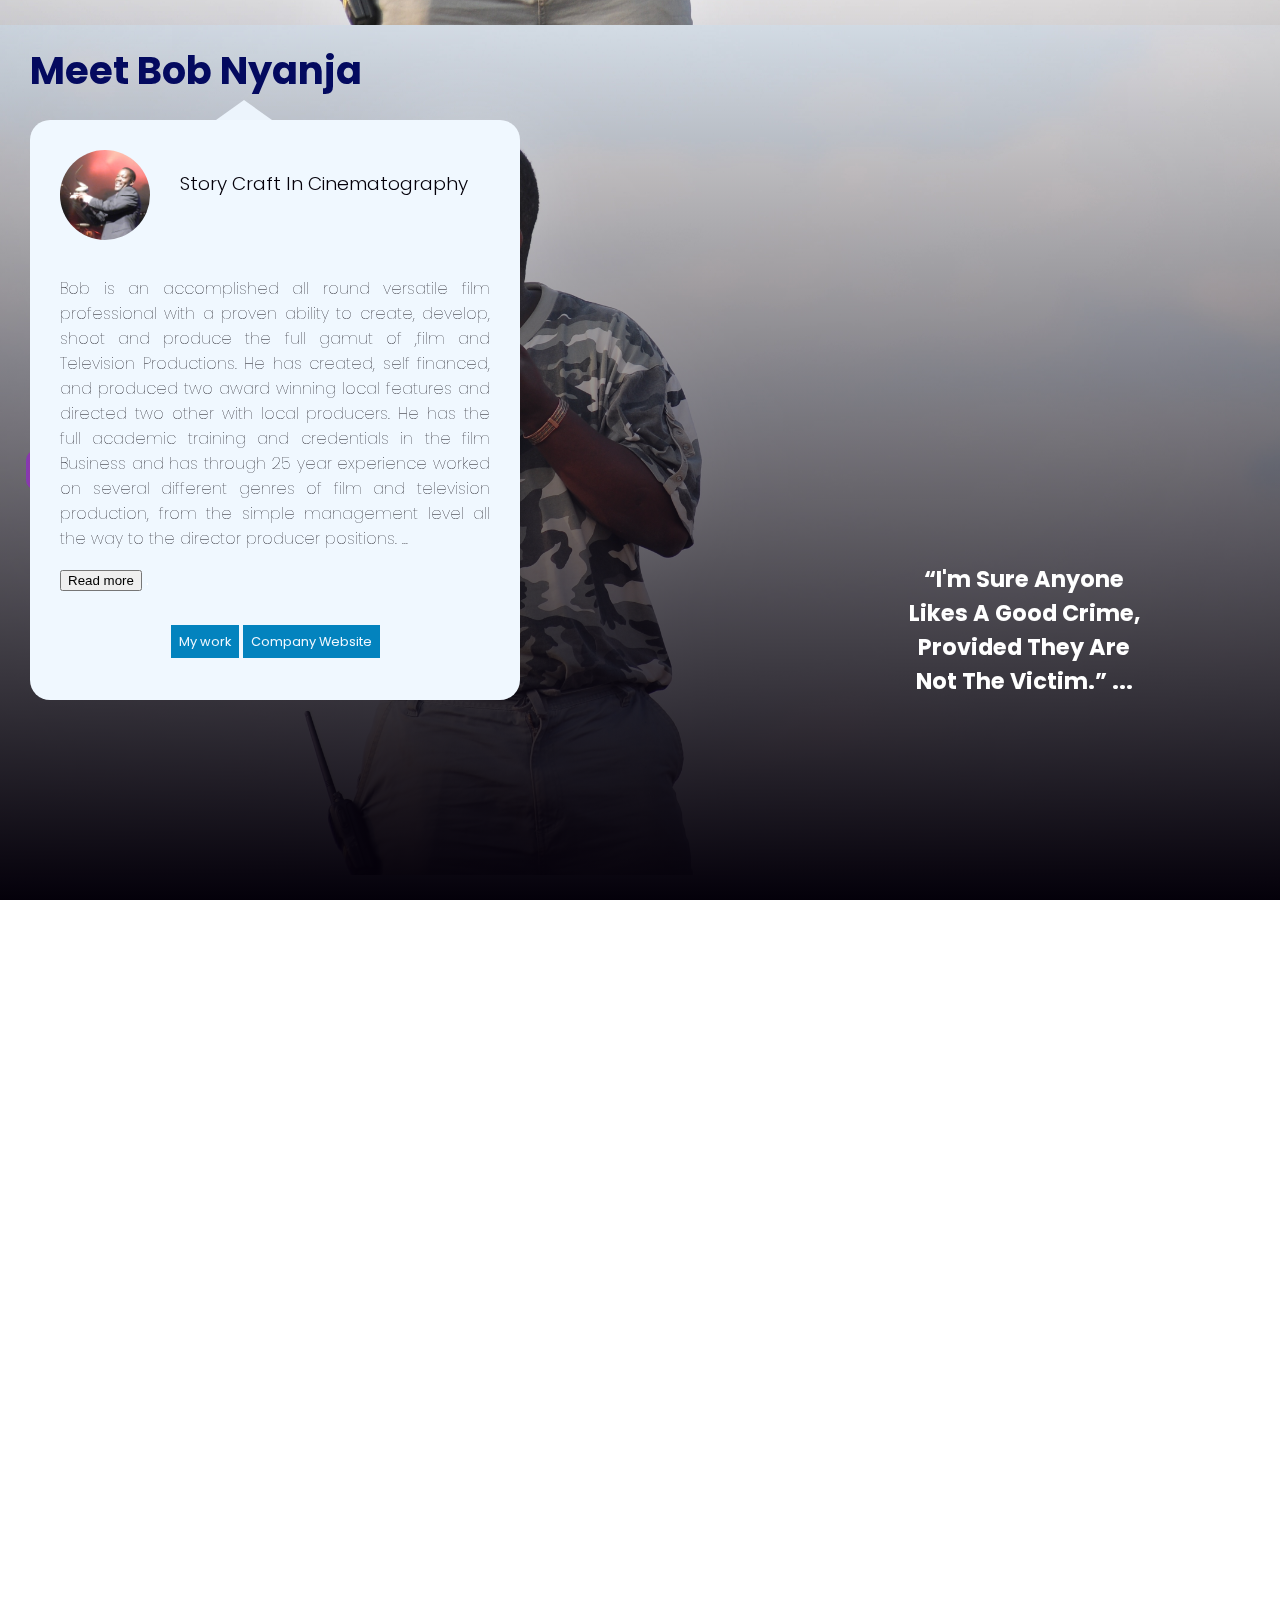
==== index.html @ 3e832514 "video rectification" ====
<!DOCTYPE html>
<html lang="en">

<head>
    <meta charset="UTF-8" />
    <meta name="viewport" content="width=device-width, initial-scale=1.0" />
    <title>Bob Nyanja | Director producer and storycraft cinematographer</title>
    <link rel="stylesheet" href="style.css" />
</head>

<body>

    <header>
        <video muted loop id="myVideo">
            <source src="./short.mp4" type="video/mp4">
            Your browser does not support HTML5 video.
          </video>
          <button id="pauseMontage" onclick="pauseMontage()">Pause</button>
          
        <!-- <h1>I'm sure anyone who likes a good crime, provided it is not the victim.</h1> -->
        <h2>Meet Bob Nyanja</h2>
        <h1>“I'm sure anyone likes a good crime, provided they are not the victim.” ...</h1>

        <div id="drop" class="drop">
            <div class="drop-center">
                <div class="triangle-up"></div>
            </div>

            <div id="headerInfo" class="headerinfo">
                <div class="profile-encloser">
                    <div class="profile">
                        <img src="./images/bobaward.jfif" alt="">
                    </div>
                    <h3 class="persona">
                        Story Craft in Cinematography
                    </h3>
                </div>
                <div class="description">
                    <p>Bob is an accomplished all round versatile film professional with a proven ability to create,
                        develop, shoot and produce the full gamut of ,film and Television Productions. He has created,
                        self financed, and produced two award winning local features and directed two other with local
                        producers. He has the full academic training and credentials in the film Business and has
                        through 25 year experience worked on several different genres of film and television production,
                        from the simple management level all the way to the director producer positions.

                        <span id="dots">...</span><span id="more">He has successfully, managed a production house for 23
                            years, under which he has made films for local corporate organizations like Unilever, The
                            Coca Cola Company, Procter and Gumble and Safaricom amongst many others. Internationally Bob
                            has made films for Comic Relief, Unicef, Bill and Melinda Gates Foundation, BBC, ITV, China
                            Global Television, ARD Germany and many others.. The production house has also serviced
                            several international film and television productions.

                            <br>


                            In leadership, Bob has served as Chairman of the Kenya Film and Television Professional
                            association for four years, Served in the government task force that led to the setting up
                            of the Kenya Film Commission, Served as a trustee of the Kenya International film Festival
                            for six year. His contribution to the arts earned him the presidential Award of Order of the
                            Grand Warrior of Kenya.

                            Bob is widely travelled within the African continent and has filmed in 17 countries across
                            the continent.</span>
                    </p>
                    <button onclick="expander()" id="myBtn">Read more</button>

                    .</p>
                </div>
                <div class="checkout">
                    <a onclick="playMontage()" class="acheck">My work</a>
                    <a target="_blank" href="https://cinematic-kenya.com" class="acheck">Company Website</a>
                </div>
            </div>
        </div>


    </header>

   
     
      </div>



    <div id="container">

        <h2>Reels</h2>




        <div id="myModal" class="modal">
            <div class="modal-content">
                <button onclick="myfoo()" class="close">&times;</button>
                <div class="actual-cont"></div>
            </div>

        </div>


        <div class="recently-cover">


            <div id="educate" class="gallery">

                <div id="wrapper">

                    <div class="box-area">
                        <a href="https://cinematic-kenya.com">
                            <div id="box-front" class="box"> <a href="https://cinematic-kenya.com"></a> </div>
                        </a>
                        <div id="box-front" class="box"><img src="./images/theatre.PNG" /></div>
                        <div id="box-right" class="box"><img src="./images/shea.PNG" /></div>
                        <div id="box-back" class="box"><img src="./images/messangers.jpg" /></div>
                        <div id="box-left" class="box"><img src="./images/horse.PNG" /></div>
                        <div id="box-top" class="box"></div>
                        <div id="box-bottom" class="box">
                            <h2>Docs</h2>
                        </div>
                    </div>
                </div>
            </div>

            <div id="sanergy" class="gallery">
                <div id="wrapper">

                    <div class="box-area">
                        <a href="https://cinematic-kenya.com">
                            <div id="box-front" class="box"> <a href="https://cinematic-kenya.com"></a> </div>
                        </a>
                        <div id="box-front" class="box"><img src="./images/flora.PNG" /></div>
                        <div id="box-right" class="box"><img src="./images/doshi1.PNG" /></div>
                        <div id="box-back" class="box"><img src="./images/doshi2.PNG" /></div>
                        <div id="box-left" class="box"><img src="./images/fresha.PNG" /></div>
                        <div id="box-top" class="box"></div>
                        <div id="box-bottom" class="box">
                            <h2>Tv-Com-</h2>
                        </div>
                    </div>
                </div>
            </div>

            <div id="fresha" class="gallery">
                <div id="wrapper">

                    <div class="box-area">
                        <a href="https://cinematic-kenya.com">
                            <div id="box-front" class="box"> <a href="https://cinematic-kenya.com"></a> </div>
                        </a>
                        <div id="box-front" class="box"><img src="./images/rugged.jpg" /></div>
                        <div id="box-right" class="box"><img src="./images/Malooned.jpg" /></div>
                        <div id="box-back" class="box"><img src="./images/lion.jpg" /></div>
                        <div id="box-left" class="box"><img src="./images/ruggedpriest_banner.jpg" /></div>
                        <div id="box-top" class="box"></div>
                        <div id="box-bottom" class="box">
                            <h2>Films</h2>
                        </div>
                    </div>
                </div>
            </div>

            <div id="accelerators" class="gallery">

                <div id="wrapper">

                    <div class="box-area">
                        <a href="https://cinematic-kenya.com">
                            <div id="box-front" class="box"> <a href="https://cinematic-kenya.com"></a> </div>
                        </a>
                        <div id="box-front" class="box"> <img src="./images/churchil.PNG" /></div>
                        <div id="box-right" class="box"> <img src="./images/visanga.jpg" /></div>
                        <div id="box-back" class="box"><img src="./images/ndoa.PNG" /></div>
                        <div id="box-left" class="box"><img src="./images/sunlight.PNG" /></div>
                        <div id="box-top" class="box"></div>
                        <div id="box-bottom" class="box">
                            <h2>Tv-Shows</h2>
                        </div>
                    </div>
                </div>
            </div>

        </div>





        <div class="threeD">
            <div class="flat">
                <div id="slider">
                    <figure>
                        <img src="./images/ruggedpriest_shoot.JPG">
                        <img src="images/ruggedpriest_motorbike_scene-min.JPG">
                        <img src="./images/ruggedpriest_scene-min.JPG">
                        <img src="./images/ruggedpriest_banner.jpg">
                        <img src="images/malooned-min.JPEG">
                    </figure>
                </div>


            </div>

            <div class="right">
                <h2>
                    Bob has also Directed</h2>
                <div>
                    <li>The Rugged Priest</li>
                    <li> Captain Of Nakara</li>
                    <li> malooned</li>
                </div>
            </div>
        </div>








    </div>

    <div id="main">

    </div>
    <section id="kmain">
        <div class="company">
            <h2>Bob's, company site</h2>
            <img src="./images/cinematic_logo.png">
            <p> cinematic-kenya.com</p>
        </div>
        <div class='contact'>
            <div class="cont-right">
                <a
                    href="https://www.linkedin.com/authwall?trk=ripf&trkInfo=AQFeTCCO7z8gtQAAAXaOxWmYXp0bIRErZWhsJbgssxrpzrCsThmdl0ata_23HBj5yUAasYXrWipR1j9kep2q3BWEsjqSLE2M7HK9eUQHUJ5rGpdkQYh8fCKH5kiMLYmDerSJeCQ=&originalReferer=https://www.google.com/&sessionRedirect=https%3A%2F%2Fke.linkedin.com%2Fin%2Fbob-nyanja-director-producer-directing-scripting-line-production-film-fixer-visual-art-98a8561a"><img
                        class="icons" src="https://img.icons8.com/fluent/48/000000/linkedin.png" /></a>

                <a href="https://vimeo.com/user12372487"> <img class='icons'
                        src="https://img.icons8.com/color/48/000000/vimeo.png" /></a>


                <a href="https://en.wikipedia.org/wiki/Bob_Nyanja"><img class='icons'
                        src="https://img.icons8.com/color/48/000000/wikipedia-logo.png" /></a>

                <a href="https://twitter.com/bobnyanja?lang=en"> <img class='icons'
                        src="https://img.icons8.com/fluent/48/000000/twitter.png" /></a>

            </div>



        </div>
        <div class="cont-left" onclick="myfoo()">
            <h2>Reach Me </h2>
            <div class="spacer">
                <p>Mail Bob@cinematic-kenya.com </p>
                <p>Tel: 0128 4674 6465 489</p>
            </div>
        </div>


    </section>






</body>
<script src="./app.js"></script>

<script src="https://ajax.googleapis.com/ajax/libs/jquery/3.3.1/jquery.min.js"></script>

</html>
---- style.css ----
@import url('https://fonts.googleapis.com/css?family=Poppins:300,400,500,600,700&display=swap');




html {
    
    margin: 0;
    padding: 0;
    width: 100%;
    height: 100%;
    overflow: hidden;
    font-family: 'Poppins', sans-serif;
    scroll-behavior: smooth;
    
}

body {
    
    color: white;
    margin: 0;
    padding: 0;
    perspective: 1px;
    transform-style: preserve-3d;
    height: 100%;
    width: 100%;
    overflow-y: scroll;
    overflow-x: hidden;
}

header {
    box-sizing: border-box;
    min-height: 100vh;
    position: relative;
    transform-style: inherit;
    width: 100vw;
    text-align: center;
    text-transform: uppercase;
}

header h1 {
    
    margin: 0;
    position: absolute;
    top: 70%;
    left: 80%;
    transform: translate(-50%, -50%);
    text-transform: capitalize;
    font-size: 1.4em;
}

header,
header:before {
    background: 50% 50% / cover;
}





header::before {
    content: "";
    position: absolute;
    top: 0;
    left: 0;
    right: 0;
    bottom: 0;
    display: block;
    background-size: contain, cover;
    transform-origin: center center 0;
    transform: translateZ(-1px) scale(2);
    z-index: -1;
    min-height: 100vh;
    background-image:
    linear-gradient(to bottom, rgba(245, 246, 252, 0),rgb(4, 0, 10)),
    url("./images/BoBnyanja.jpg");
    background-position: center;
    background-size: contain;
    animation: pic 10s linear;
    animation-fill-mode: forwards;


    
}
.drop{
    position:absolute;
    width: 400px;
    height: 680px;
    text-align: center;
    padding-top:100px;
    


   
}
#pauseMontage{
    width:100px;
    border:0px;
    outline: 0px;
    height: 40px;
    background: rgb(131,58,180);
    background: linear-gradient(90deg, rgba(131,58,180,1) 0%, rgba(253,29,29,1) 50%, rgba(252,176,69,1) 100%);
    border-radius: 10px;
position: absolute;

top:50%;
left:2%;
color:blue;
font-size: bold;

}





.drop-center{
    width:100%
}
#headerInfo{
    width: 430px;
    height: 520px;
    border-radius: 20px;
    padding: 30px;
    margin-left: 30px;
    background-color:aliceblue
    ;
   
    
}






.triangle-up {
	width: 0;
	height: 0;
	border-left: 28px solid transparent;
	border-right: 28px solid transparent;
    border-bottom: 20px solid rgb(236, 244, 252);
    margin-left: 54%;
   
}
.profile-encloser{
    display: flex;

}

.profile{
    width: 90px;
    height: 90px;
}
.profile img{
    width: 100%;
    height: 100%;
    border-radius: 80px;
}
.persona{
    color: rgb(4, 0, 10);
    text-transform: capitalize;
    font-weight: 300;
    margin-left: 30px;

}
.description{
    text-align: justify;
    padding-top: 20px;
}
.description p{
    text-transform: initial;
    color: rgb(4, 0, 10);
    font-weight: 100;
    font-size: 1em;

}
.description span {
    color: rgb(4, 0, 10);
    font-weight: 100;
    font-size: 1em;
}

#more{
    display: none;
}


.checkout{
    padding-top: 20px;
}

.checkout a{
    background-color: #0383be;
    color: aliceblue;
    text-transform: initial;
    height: 40px;
    border:0px;
    padding:8px;
    font-size: .8em;
    text-decoration: none;
}

#myVideo {
    position: fixed;
    right: 0;
    bottom: 0;
    min-width: 100%; 
    min-height: 100%;
    display: none;
    object-fit:cover;
    min-width: 100%; 
    min-height: 100%; 
  
    /* Setting width & height to auto prevents the browser from stretching or squishing the video */
    width: auto;
    height: auto;
  
    /* Center the video */
    position: absolute;
    top: 50%;
    left: 50%;
    transform: translate(-50%,-50%);
    
  }


@keyframes pic{
    0%{
        background-position: 20%;
    
    }
    25%{
        background-position: 70%;
        
    }
    50%{
        opacity: .6;
    }
    65%{
        background-position: 100%;
    }
    75%{
        opacity:0;
   
    }
    80%{
        background-image: url('./images/bob photo.jpg');
    }
    90%{
        opacity:1;
       
    }
    100%{
        
        background-color: transparent;
    }
}

#container {
    z-index: 2;
    position: absolute;
    top: 100vh;
    background: black;
    line-height: 30px;
    font-weight: lighter;
    padding: 60px;
    color: grey;
    width: 100%;
    height:128vh;

}
#container h2{
    font-size: 2em;
    color: aliceblue;
}
div.gallery {
    margin: 5px;
    position: relative;
    transform: scale(.5);
    float: left;
    width: 340px;
    transition-duration: 1s;
  }
  
  div.gallery:hover {
   transform-style: initial;
  }
  
  div.gallery img {
    width: 100%;
    height: auto;
  }
  
  div.desc {
    padding: 10px;
    text-align: justify;

  }
  div.desc p{
      font-size: .7em;
      line-height: normal;
  }
  span{
      font-weight: bold;
      color: red;
  }


  .recently-cover{
      width: 90%;
      margin: auto;
      height: 40vh;
  }





.threeD{

    perspective: 900px;
    width: 90%;
    height: 80vh;
    background-color: transparent;
    margin-top: 8%;
    display: flex
    
    
 


}
.flat{
width: 60%;
height:100%;
/*background:url("./images/bob%20photo.jpg");*/
transform: rotateY(35deg) rotateX(1deg);

}
.right{
   
    width: 500px;
    height: 50vh;
    padding-top: 60px
}

.right h2{
    font-weight: 100;
}



#slider {
	overflow: hidden;
	width: 900px;
	height: 400px;}
#slider figure {
	position: relative;
	width: 500%;
	margin: 0;
	left: 0;
	animation: 20s slider infinite;
}
#slider figure img {
	width: 20%;
	float: left;
    object-fit: contain;
}

@keyframes slider {
	0% {
		left: 0;
	}
	20% {
		left: 0;
	}
	25% {
		left: -100%;
	}
	45% {
		left: -100%;
	}
	50% {
		left: -200%;
	}
	70% {
		left: -200%;
	}
	75% {
		left: -300%;
	}
	95% {
		left: -300%;
	}
	100% {
		left: -400%;
	}
}













#wrapper {
    position: absolute;
    left: 50%;
    top: 50%;
    perspective: 1500px;
    transform: translateY(300px);
    
  }
  
  .box-area {
    position: relative;
    transform-style: preserve-3d;
    animation-name: rotate;
    animation-duration: 30s;
    animation-timing-function: linear;
    animation-iteration-count: infinite;
    transform: rotateX(90deg) rotateY(90deg);
    
   
  }
  
  @keyframes rotate {
    0% {
   
        transform: rotate3d(1, 0, 0, 0deg);
    }
    20% {
   
        transform: rotate3d(1, 0, 0, -20deg);
        transform: rotate3d(1,0, 0,-20deg);
   
      }
       
    25% {
   
        transform: rotate3d(1, 0, 0,-20deg);
        /* transform: rotate3d(0, 1, 0,-80deg); */
      }
      45% {
   
        transform: rotate3d(1, 0, 0,-30deg);
        transform: rotate3d(0, 1, 0,-100deg);
      }

  
    100% {
       
      transform: rotate3d(0,1, 0,-280deg);
     
      
      ;
    }
  }
  
  .box {
    position: absolute;
    width: 400px;
    height: 400px;
    text-align: center;
    /* border: 2px solid #262626; */
    
  }
  .box h2{
        position:absolute;
        bottom: 0px;
        padding: 20px;

  }
  
  
  
  
  #box-front {
    transform: translateX(-200px) translateY(-200px) translateZ(200px);
   
    background-size: contain;
    background-repeat: no-repeat;
  }
  
  
  #box-back {
    transform: translateX(-200px) translateY(-200px) translateZ(-200px);
    
   
    background-size: contain;
    background-repeat: no-repeat;
  }
  
  #box-right {
    transform: translateY(-200px) rotateY(90deg);
    
  
    background-size: contain;
    background-repeat: no-repeat;
  }
  
  #box-left {
    transform: translateY(-200px) translateX(-400px) rotateY(90deg);
   
 
    background-size: contain;
    background-repeat: no-repeat;
  }
  
  #box-top {
    transform: translateX(-200px) translateY(-400px) rotateX(90deg);
    background-color: black;
   
  }
  
  #box-bottom {
    transform: translateX(-200px) rotateX(90deg);
    background: rgba(255, 30, 0, 0.5);
    text-align: center;
    font-size: 2em;
  }

  #wrapper img{
      width: 100%;
      height: 70%;
  }
  

 
  


























#main{
    width: 100%;
    height: 139vh;
    background-color:black;
    background-size: cover;
    
}
#kmain{
    display: flex;
    flex-wrap: wrap;
    width: 100%;
    height: 30vh;
    padding: 50px;
    /* animation:4s coloringthislife infinite; */
background: rgb(31,35,113);
background: linear-gradient(34deg, rgba(31,35,113,1) 48%, rgba(31,35,113,1) 56%, rgba(102,149,217,1) 81%);
}
header h2{
    position: absolute;
    top: 10px;
    left: 30px;
    text-transform: capitalize;
    font-size: 2.4em;
    color: #040a5f;
}
.company{
    width: 400px;
}

.company img{
    width: 120px;
    height: 90px;

}

.contact{
    padding: 40px;
    display: flex;
    flex-wrap: wrap;
    text-align: center;
}
.icons{
    padding: 30px;
}
.cont-left{
    padding-left: 30px;

    
}

.actual-cont{
    position: relative;
    width: 100%;
    overflow: hidden;
    padding-top: 56.25%; /* 16:9 Aspect Ratio */

    
}




.modal {
    display: none; /* Hidden by default */
    position: absolute; /* Stay in place */
    z-index: 1; /* Sit on top */
    padding-top: 100px; /* Location of the box */
    left: 0;
    top: 0;
    width: 100%; /* Full width */
    height: 70%; /* Full height */
    overflow: auto; /* Enable scroll if needed */
    background-color: rgb(0,0,0); /* Fallback color */
    background-color: rgba(0,0,0,0.4); /* Black w/ opacity */
  }
  
  /* Modal Content */
  .modal-content {
    background-color: #fefefe;
    margin: auto;
    padding: 20px;
    border-radius: 20px;
    width: 70%;
    height: 100%;
  }
  
  /* The Close Button */
  .close {
    color: #aaaaaa;
    float: right;
    font-size: 28px;
    font-weight: bold;
  }
  
  .close:hover,
  .close:focus {
    color: #000;
    text-decoration: none;
    cursor: pointer;
  }


  .responsive-iframe {
    position: absolute;
    top: 0;
    left: 0;
    bottom: 0;
    right: 0;
    width: 100%;
    height: 100%;
    border: none;
  }




/*

@keyframes coloringthislife{
    0%{
        
         transform:translateX(0%) 
    }
    50%{
             transform:translateY(20%) 
    }
   
    
    100%{
             transform:translateX(2px) 
    }
}
*/



@media(max-width:760px){
    header::before{
        
        background-size: cover;
        /* transform: translateX(40%); */
        background-repeat: no-repeat;
        overflow: hidden;
    }
    #container{
        padding: 30px;
        height: 150vh;
       
    }
    .recently-cover{
        height: 80vh;
        overflow: visible;
        transform: scale(.5);
        width: 700px;
        height: 70vh;
        
        
        
    }
    .modal{
        margin-left: -25px;
        height: 400px;
    
    }
    .gallery:nth-child(1){
        top: -300px;
        left: -400px;
      
        
    }
    
    .gallery:nth-child(2){
        top:-300px;
        left: -400px
        
    }
    .gallery:nth-child(3){
        top:-50px;
        left: -400px;
        
    }
    .gallery:nth-child(4){
        top:-50px;
        left: -400px
        
    }
    #pauseMontage{
        top:70%;
    }

    .threeD{
        display: flex;
        flex-wrap: wrap;
        position: relative;
        top:-230px;
       
       
    }
    .flat{
        width: 300px;
        transform: rotateX(-48deg);
        height: 200px
    }
    #slider{
        height: 200px;
        width: 350px;
    }
   .right{
       padding: 20px;
   }
 
  
 

    #main{
        height: 150vh
    }
    #kmain{
        height: 130vh;
        padding: 20px;
    }
    .company{
        height: 300px;
        overflow: hidden;
        padding:20%;
        margin: 0px;
       
        width: 200px;
        overflow: hidden;
    }
    .company h2{
        font-size:1.2em;
        color:black;
        
    }
    .contact{
        height: 100px;
        position: relative;
        top: -100px;
        
        padding: 0px;
       
    }
    .icons{
        padding: 20px
    }
    
    @keyframes pic {
        0%{
            background-position: 0%;
        }
        100%{
            background-position: 20%;
        }
        
    }
    
    header h2{
        font-size: 1.2em;
      
        
    }
    header h1{
        display: none;
    }
    .drop-center{
        position: absolute;
        top: 200px;
        left: -150px
    }
    #headerInfo{
        border-radius: 20px;
        width: 90%;
        height: 400px;
        padding: 8px;
        position: absolute;
        top: 220px;
        left: -20px;
        
    
    }
    
    .profile img{
        width: 60px;
        height: 60px;
        padding: 6px
        
    }
    .persona{
        font-size: 1em;
        margin:0px;
        padding: 8px

    }
    .profile-encloser{
        height: 60px
    }
  
    .description{
        padding: 16px;
        font-size: .7em;
        height: 100px
    }
    .checkout
    
    {
        
    padding: 30px;
        margin-left: 12px;
        position: absolute;
        right: 0px;
        bottom: 0px;
    text-align: left}
    .checkout a{font-size: .5em;
    }

    
}
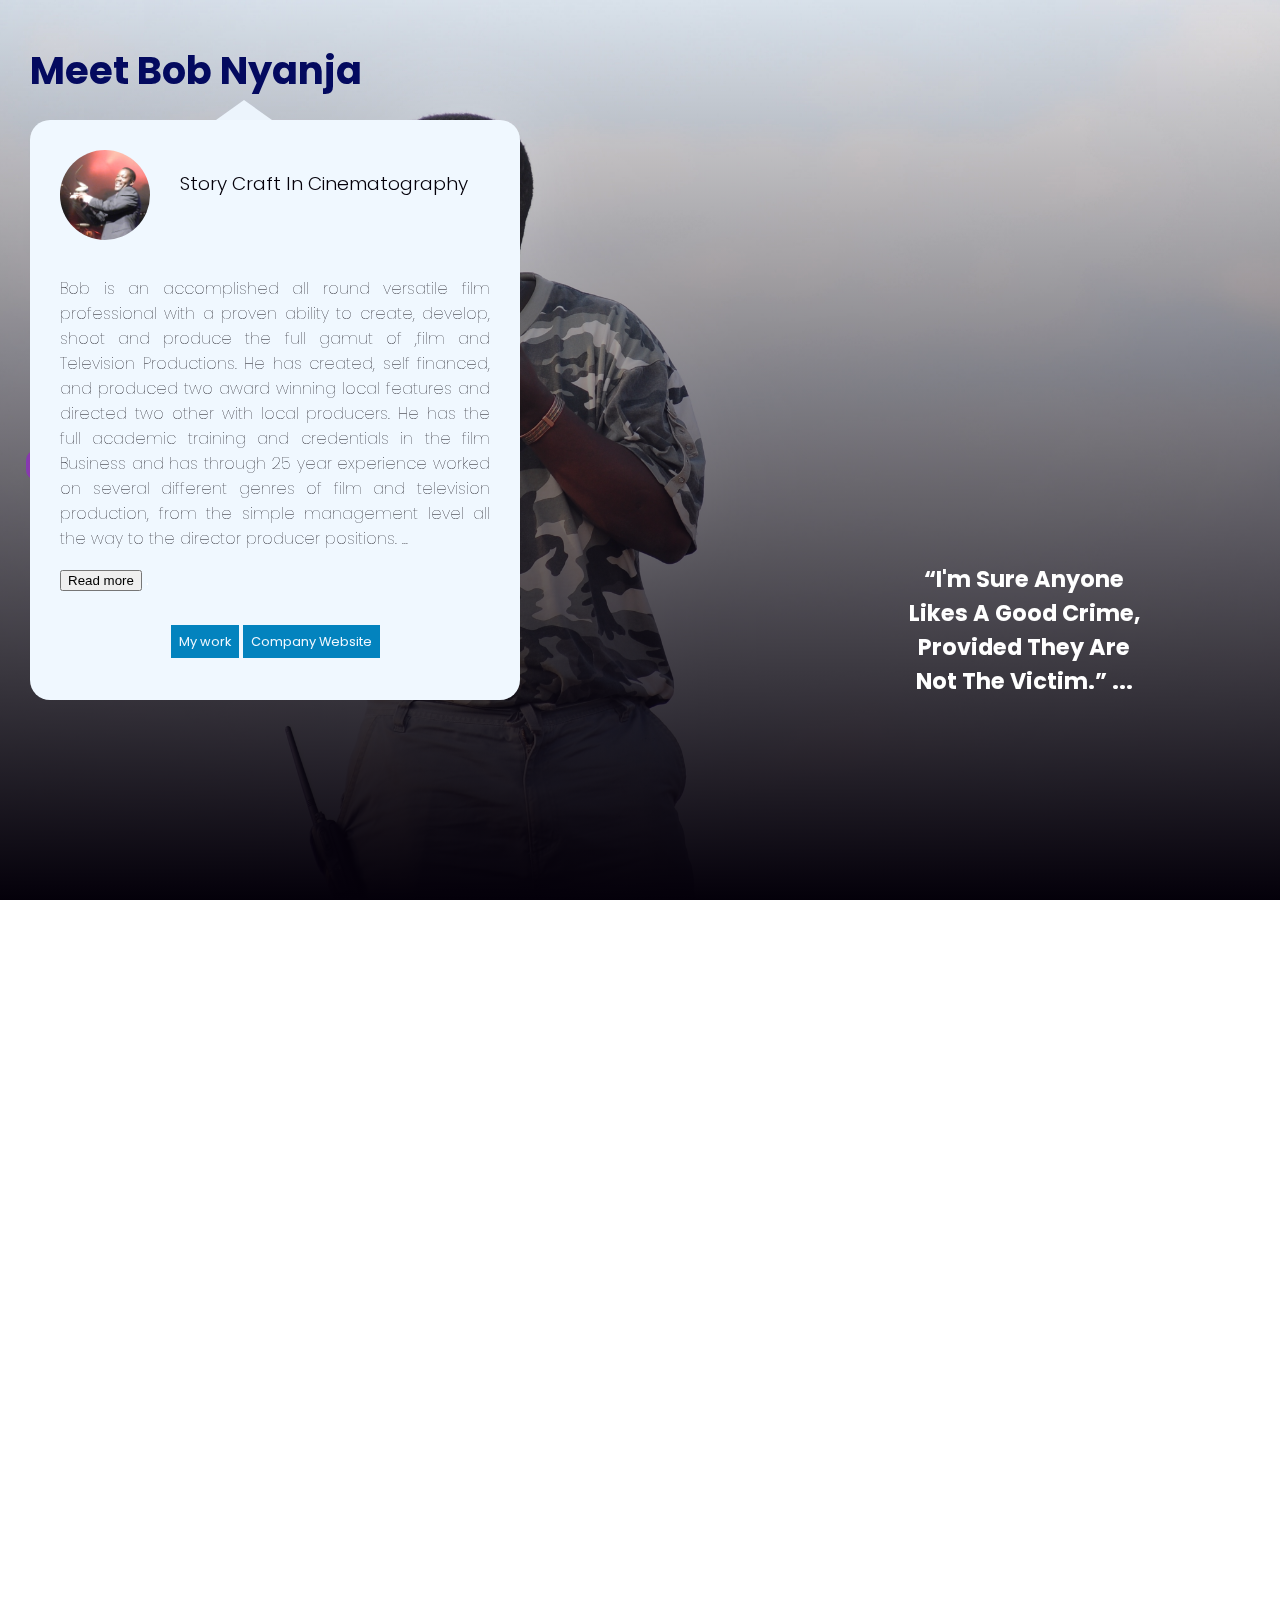
==== commit 7190ae9a: "player adjusting" ====
--- a/index.html
+++ b/index.html
@@ -11,17 +11,35 @@
 <body>
 
     <header>
-        <video muted loop id="myVideo">
-            <source src="./short.mp4" type="video/mp4">
-            Your browser does not support HTML5 video.
-          </video>
-          <button id="pauseMontage" onclick="pauseMontage()">Pause</button>
+       <div id="playerly">
+        <div id="playerwraper">
+            <div class="player">
+            
+                <video class="player__video viewer" src="short.mp4"></video>
+            
+                <div class="player__controls">
+                  <div class="progress">
+                   <div class="progress__filled"></div>
+                  </div>
+                  <button class="player__button toggle" title="Toggle Play">►</button>
+                  <input type="range" name="volume" class="player__slider" min="0" max="1" step="0.05" value="1">
+                  <input type="range" name="playbackRate" class="player__slider" min="0.5" max="2" step="0.1" value="1">
+                  <button data-skip="-10" class="player__button">« 10s</button>
+                  <button data-skip="25" class="player__button">25s »</button>
+                  <button class="player__button player__fullscreen" title="fullscreen">⧉</button>
+                </div>
+              </div>
+        </div>
+
+       </div>
+       
+          <Label id="pauseMontage" onclick="pauseMontage()">close</Label>
           
         <!-- <h1>I'm sure anyone who likes a good crime, provided it is not the victim.</h1> -->
         <h2>Meet Bob Nyanja</h2>
         <h1>“I'm sure anyone likes a good crime, provided they are not the victim.” ...</h1>
 
-        <div id="drop" class="drop">
+        <div id="drop" >
             <div class="drop-center">
                 <div class="triangle-up"></div>
             </div>
@@ -67,6 +85,7 @@
                     .</p>
                 </div>
                 <div class="checkout">
+                    <div id="loader"></div>
                     <a onclick="playMontage()" class="acheck">My work</a>
                     <a target="_blank" href="https://cinematic-kenya.com" class="acheck">Company Website</a>
                 </div>
@@ -267,8 +286,8 @@
 
 
 </body>
-<script src="./app.js"></script>
-
-<script src="https://ajax.googleapis.com/ajax/libs/jquery/3.3.1/jquery.min.js"></script>
+<script defer src="./app.js"></script>
+
+<script defer src="https://ajax.googleapis.com/ajax/libs/jquery/3.3.1/jquery.min.js"></script>
 
 </html>--- a/style.css
+++ b/style.css
@@ -75,14 +75,14 @@
     linear-gradient(to bottom, rgba(245, 246, 252, 0),rgb(4, 0, 10)),
     url("./images/BoBnyanja.jpg");
     background-position: center;
-    background-size: contain;
+    background-size:cover;
     animation: pic 10s linear;
     animation-fill-mode: forwards;
 
 
     
 }
-.drop{
+#drop{
     position:absolute;
     width: 400px;
     height: 680px;
@@ -94,10 +94,10 @@
    
 }
 #pauseMontage{
-    width:100px;
+    width:120px;
     border:0px;
     outline: 0px;
-    height: 40px;
+    height: 30px;
     background: rgb(131,58,180);
     background: linear-gradient(90deg, rgba(131,58,180,1) 0%, rgba(253,29,29,1) 50%, rgba(252,176,69,1) 100%);
     border-radius: 10px;
@@ -106,9 +106,191 @@
 top:50%;
 left:2%;
 color:blue;
-font-size: bold;
-
-}
+
+font-size:1em;
+text-transform: lowercase;
+
+
+}
+/* player config secction */
+
+
+
+#playerly{
+    display: none;
+}
+
+#playerwraper {
+    margin: 0;
+    box-sizing: inherit;
+    padding: 0;
+    display:flex;
+    background:#7A419B;
+    min-height:100vh;
+    background: linear-gradient(135deg, #7c1599 0%,#921099 48%,#7e4ae8 100%);
+    background-size:cover;
+    align-items: center;
+    justify-content: center;
+
+  }
+  
+  .player {
+    max-width:1000px;
+    border:5px solid rgba(0,0,0,0.2);
+    box-shadow:0 0 20px rgba(0,0,0,0.2);
+    position: relative;
+    font-size: 0;
+    overflow: hidden;
+  }
+  
+  /* This css is only applied when fullscreen is active. */
+  .player:fullscreen {
+    max-width: none;
+    width: 100%;
+  }
+  
+  .player:-webkit-full-screen {
+    max-width: none;
+    width: 100%;
+  }
+  
+  .player__video {
+    width: 100%;
+  }
+  
+  .player__button {
+    background:none;
+    border:0;
+    line-height:1;
+    color:white;
+    text-align: center;
+    outline:0;
+    padding: 0;
+    cursor:pointer;
+    max-width:50px;
+  }
+  
+  .player__button:focus {
+    border-color: #ffc600;
+  }
+  
+  .player__slider {
+    width:10px;
+    height:30px;
+  }
+  
+  .player__controls {
+    display:flex;
+    position: absolute;
+    bottom:0;
+    width: 100%;
+    transform: translateY(100%) translateY(-5px);
+    transition:all .3s;
+    flex-wrap:wrap;
+    background:rgba(0,0,0,0.1);
+  }
+  
+  .player:hover .player__controls {
+    transform: translateY(0);
+  }
+  
+  .player:hover .progress {
+    height:15px;
+  }
+  
+  .player__controls > * {
+    flex:1;
+  }
+  
+  .progress {
+    flex:10;
+    position: relative;
+    display:flex;
+    flex-basis:100%;
+    height:5px;
+    transition:height 0.3s;
+    background:rgba(0,0,0,0.5);
+    cursor:ew-resize;
+  }
+  
+  .progress__filled {
+    width:50%;
+    background:#ffc600;
+    flex:0;
+    flex-basis:50%;
+  }
+  
+  /* unholy css to style input type="range" */
+  
+  input[type=range] {
+    -webkit-appearance: none;
+    background:transparent;
+    width: 100%;
+    margin: 0 5px;
+  }
+  input[type=range]:focus {
+    outline: none;
+  }
+  input[type=range]::-webkit-slider-runnable-track {
+    width: 100%;
+    height: 8.4px;
+    cursor: pointer;
+    box-shadow: 1px 1px 1px rgba(0, 0, 0, 0), 0 0 1px rgba(13, 13, 13, 0);
+    background: rgba(255,255,255,0.8);
+    border-radius: 1.3px;
+    border: 0.2px solid rgba(1, 1, 1, 0);
+  }
+  input[type=range]::-webkit-slider-thumb {
+    height: 15px;
+    width: 15px;
+    border-radius: 50px;
+    background: #ffc600;
+    cursor: pointer;
+    -webkit-appearance: none;
+    margin-top: -3.5px;
+    box-shadow:0 0 2px rgba(0,0,0,0.2);
+  }
+  input[type=range]:focus::-webkit-slider-runnable-track {
+    background: #bada55;
+  }
+  input[type=range]::-moz-range-track {
+    width: 100%;
+    height: 8.4px;
+    cursor: pointer;
+    box-shadow: 1px 1px 1px rgba(0, 0, 0, 0), 0 0 1px rgba(13, 13, 13, 0);
+    background: #ffffff;
+    border-radius: 1.3px;
+    border: 0.2px solid rgba(1, 1, 1, 0);
+  }
+  input[type=range]::-moz-range-thumb {
+    box-shadow: 0 0 0 rgba(0, 0, 0, 0), 0 0 0 rgba(13, 13, 13, 0);
+    height: 15px;
+    width: 15px;
+    border-radius: 50px;
+    background: #ffc600;
+    cursor: pointer;
+  }
+
+
+
+
+
+
+
+
+
+
+
+
+
+
+
+
+
+
+
+
+
 
 
 
@@ -674,6 +856,31 @@
     border: none;
   }
 
+  #loader {
+    border: 10px solid rgb(253, 251, 251);
+    border-radius: 50%;
+    border-top: 10px solid #6634db;
+    width: 20px;
+    height: 20px;
+    -webkit-animation: spin 2s linear infinite; /* Safari */
+    animation: spin 2s linear infinite;
+    position: absolute;
+    top:50%;
+    left:50%;
+    display: none;
+    
+  }
+  
+  /* Safari */
+  @-webkit-keyframes spin {
+    0% { -webkit-transform: rotate(0deg); }
+    100% { -webkit-transform: rotate(360deg); }
+  }
+  
+  @keyframes spin {
+    0% { transform: rotate(0deg); }
+    100% { transform: rotate(360deg); }
+  }
 
 
 
@@ -749,6 +956,7 @@
     }
     #pauseMontage{
         top:70%;
+      display: none;
     }
 
     .threeD{
@@ -771,6 +979,7 @@
    .right{
        padding: 20px;
    }
+
  
   
  
@@ -813,7 +1022,7 @@
             background-position: 0%;
         }
         100%{
-            background-position: 20%;
+            background-position: 30%;
         }
         
     }
@@ -842,6 +1051,26 @@
         
     
     }
+  
+    #drop{
+        position: absolute;
+        bottom:-320px;
+        animation-name: uncoverdrop;
+        animation-duration: 5s;
+        animation-fill-mode: forwards;
+        opacity: 0;
+        animation-delay: 4s;
+        /* overflow: scroll; */
+
+    }
+    @keyframes uncoverdrop {
+        0%   {  top:200px;
+        opacity: 0;}
+        /* 25%  {top:0px;}
+        50%  { top:200px;} */
+        100%  {opacity: 1; top:60px;}
+   
+      }
     
     .profile img{
         width: 60px;
@@ -864,6 +1093,7 @@
         font-size: .7em;
         height: 100px
     }
+  
     .checkout
     
     {
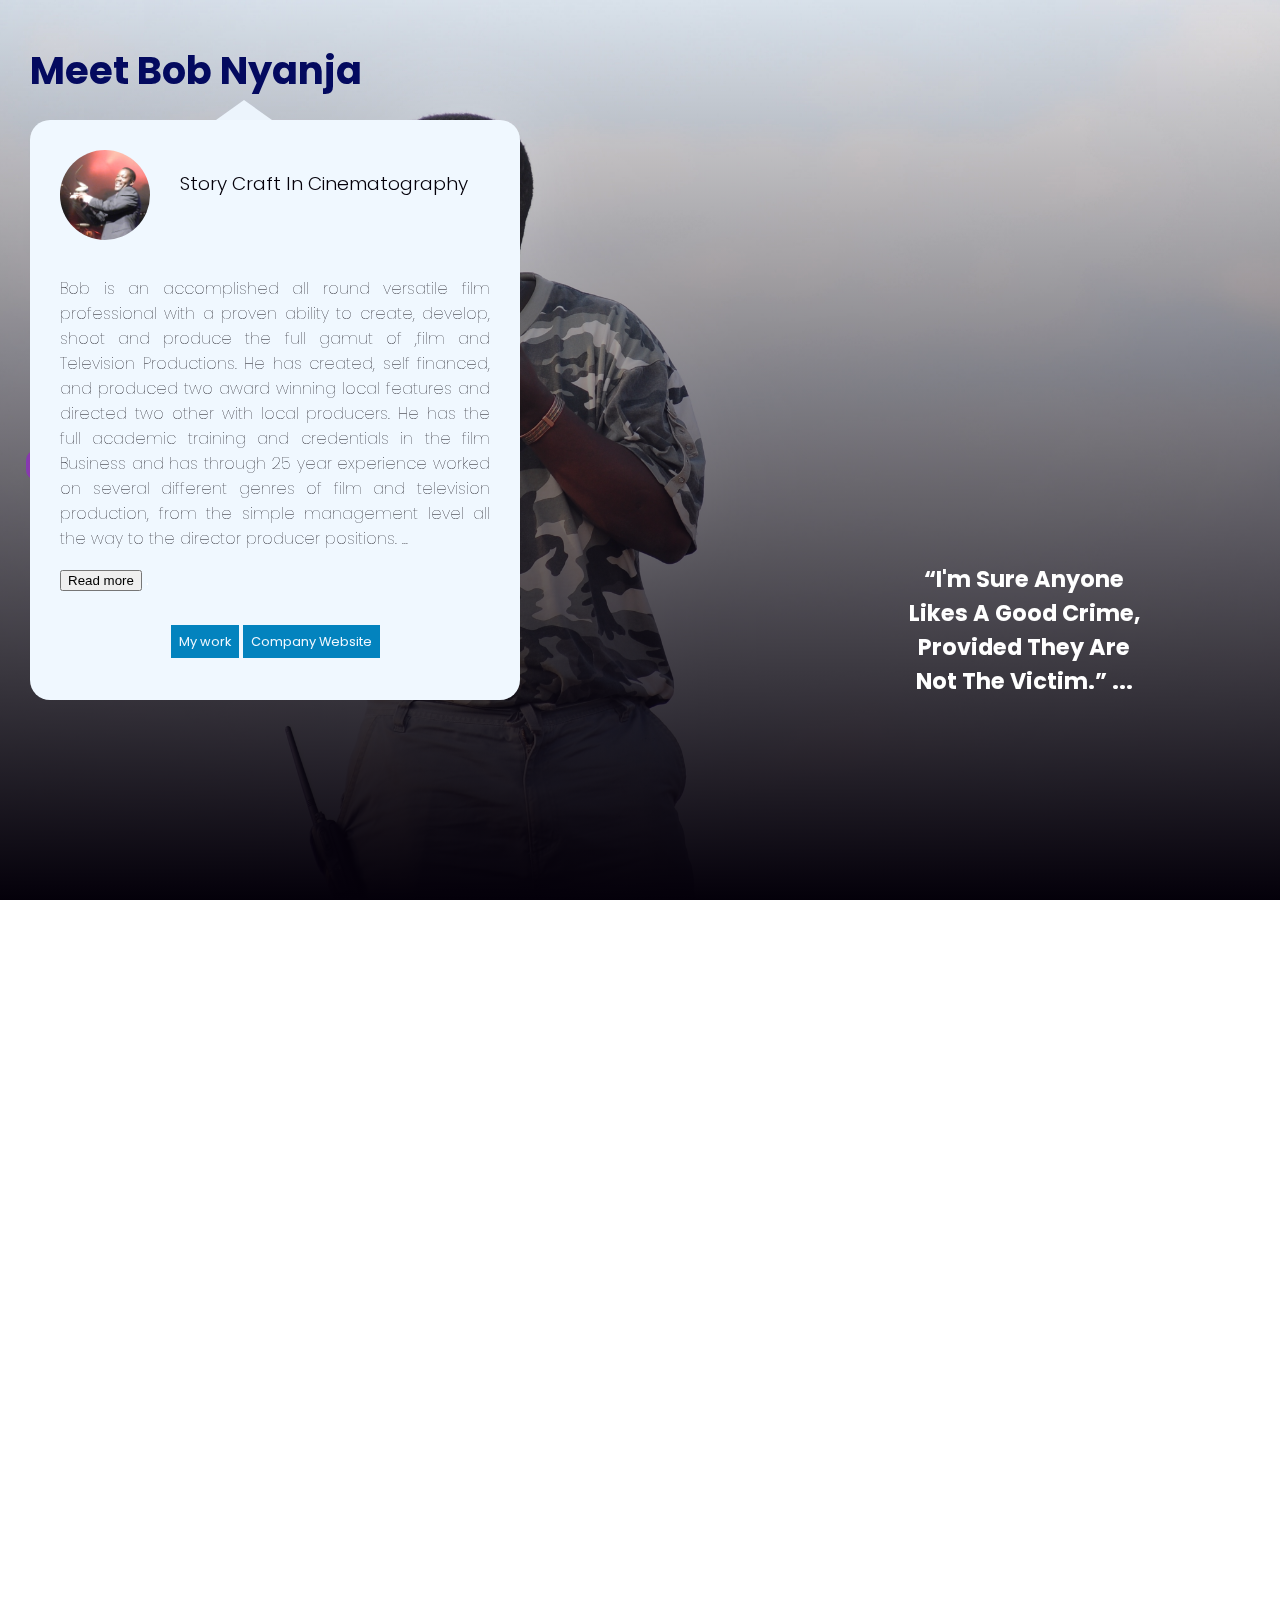
==== commit 8ec6e8e9: "remove rotating cubes" ====
--- a/index.html
+++ b/index.html
@@ -6,6 +6,7 @@
     <meta name="viewport" content="width=device-width, initial-scale=1.0" />
     <title>Bob Nyanja | Director producer and storycraft cinematographer</title>
     <link rel="stylesheet" href="style.css" />
+    
 </head>
 
 <body>
@@ -95,15 +96,10 @@
 
     </header>
 
-   
-     
-      </div>
-
-
-
+  <div class="cont-wrapper">
     <div id="container">
 
-        <h2>Reels</h2>
+        <h2 class="reel">Reels</h2>
 
 
 
@@ -120,83 +116,23 @@
         <div class="recently-cover">
 
 
-            <div id="educate" class="gallery">
-
-                <div id="wrapper">
-
-                    <div class="box-area">
-                        <a href="https://cinematic-kenya.com">
-                            <div id="box-front" class="box"> <a href="https://cinematic-kenya.com"></a> </div>
-                        </a>
-                        <div id="box-front" class="box"><img src="./images/theatre.PNG" /></div>
-                        <div id="box-right" class="box"><img src="./images/shea.PNG" /></div>
-                        <div id="box-back" class="box"><img src="./images/messangers.jpg" /></div>
-                        <div id="box-left" class="box"><img src="./images/horse.PNG" /></div>
-                        <div id="box-top" class="box"></div>
-                        <div id="box-bottom" class="box">
-                            <h2>Docs</h2>
-                        </div>
-                    </div>
-                </div>
-            </div>
-
-            <div id="sanergy" class="gallery">
-                <div id="wrapper">
-
-                    <div class="box-area">
-                        <a href="https://cinematic-kenya.com">
-                            <div id="box-front" class="box"> <a href="https://cinematic-kenya.com"></a> </div>
-                        </a>
-                        <div id="box-front" class="box"><img src="./images/flora.PNG" /></div>
-                        <div id="box-right" class="box"><img src="./images/doshi1.PNG" /></div>
-                        <div id="box-back" class="box"><img src="./images/doshi2.PNG" /></div>
-                        <div id="box-left" class="box"><img src="./images/fresha.PNG" /></div>
-                        <div id="box-top" class="box"></div>
-                        <div id="box-bottom" class="box">
-                            <h2>Tv-Com-</h2>
-                        </div>
-                    </div>
-                </div>
-            </div>
-
-            <div id="fresha" class="gallery">
-                <div id="wrapper">
-
-                    <div class="box-area">
-                        <a href="https://cinematic-kenya.com">
-                            <div id="box-front" class="box"> <a href="https://cinematic-kenya.com"></a> </div>
-                        </a>
-                        <div id="box-front" class="box"><img src="./images/rugged.jpg" /></div>
-                        <div id="box-right" class="box"><img src="./images/Malooned.jpg" /></div>
-                        <div id="box-back" class="box"><img src="./images/lion.jpg" /></div>
-                        <div id="box-left" class="box"><img src="./images/ruggedpriest_banner.jpg" /></div>
-                        <div id="box-top" class="box"></div>
-                        <div id="box-bottom" class="box">
-                            <h2>Films</h2>
-                        </div>
-                    </div>
-                </div>
-            </div>
-
-            <div id="accelerators" class="gallery">
-
-                <div id="wrapper">
-
-                    <div class="box-area">
-                        <a href="https://cinematic-kenya.com">
-                            <div id="box-front" class="box"> <a href="https://cinematic-kenya.com"></a> </div>
-                        </a>
-                        <div id="box-front" class="box"> <img src="./images/churchil.PNG" /></div>
-                        <div id="box-right" class="box"> <img src="./images/visanga.jpg" /></div>
-                        <div id="box-back" class="box"><img src="./images/ndoa.PNG" /></div>
-                        <div id="box-left" class="box"><img src="./images/sunlight.PNG" /></div>
-                        <div id="box-top" class="box"></div>
-                        <div id="box-bottom" class="box">
-                            <h2>Tv-Shows</h2>
-                        </div>
-                    </div>
-                </div>
-            </div>
+        <div class="items-wrapper">
+            <div class="item" id="sanergy"><img src="https://img.icons8.com/nolan/64/tv.png"/>
+            <h2>Tv-shows</h2>
+            </div>
+            <div class="item" id="educate">
+                <img src="https://img.icons8.com/nolan/64/documentary.png"/>
+                <h2>Docs</h2>
+            </div>
+            <div class="item" id="commercial">
+                <img src="https://img.icons8.com/nolan/64/film-reel.png"/>
+                <h2>Films</h2>
+            </div>
+            <div class="item" id="accelerators">
+                <img src="https://img.icons8.com/nolan/64/commercial.png"/>
+                <h2>Commercials</h2>
+            </div>
+        </div>
 
         </div>
 
@@ -231,54 +167,55 @@
         </div>
 
 
-
-
-
-
-
-
-    </div>
-
-    <div id="main">
-
-    </div>
-    <section id="kmain">
-        <div class="company">
-            <h2>Bob's, company site</h2>
-            <img src="./images/cinematic_logo.png">
-            <p> cinematic-kenya.com</p>
-        </div>
-        <div class='contact'>
-            <div class="cont-right">
-                <a
-                    href="https://www.linkedin.com/authwall?trk=ripf&trkInfo=AQFeTCCO7z8gtQAAAXaOxWmYXp0bIRErZWhsJbgssxrpzrCsThmdl0ata_23HBj5yUAasYXrWipR1j9kep2q3BWEsjqSLE2M7HK9eUQHUJ5rGpdkQYh8fCKH5kiMLYmDerSJeCQ=&originalReferer=https://www.google.com/&sessionRedirect=https%3A%2F%2Fke.linkedin.com%2Fin%2Fbob-nyanja-director-producer-directing-scripting-line-production-film-fixer-visual-art-98a8561a"><img
-                        class="icons" src="https://img.icons8.com/fluent/48/000000/linkedin.png" /></a>
-
-                <a href="https://vimeo.com/user12372487"> <img class='icons'
-                        src="https://img.icons8.com/color/48/000000/vimeo.png" /></a>
-
-
-                <a href="https://en.wikipedia.org/wiki/Bob_Nyanja"><img class='icons'
-                        src="https://img.icons8.com/color/48/000000/wikipedia-logo.png" /></a>
-
-                <a href="https://twitter.com/bobnyanja?lang=en"> <img class='icons'
-                        src="https://img.icons8.com/fluent/48/000000/twitter.png" /></a>
-
-            </div>
-
-
-
-        </div>
-        <div class="cont-left" onclick="myfoo()">
-            <h2>Reach Me </h2>
-            <div class="spacer">
-                <p>Mail Bob@cinematic-kenya.com </p>
-                <p>Tel: 0128 4674 6465 489</p>
-            </div>
-        </div>
-
-
-    </section>
+        <section id="kmain">
+            <div class="company" id="kmain-item">
+                <h2>Bob's, company site</h2>
+                <img src="./images/cinematic_logo.png">
+                <p> cinematic-kenya.com</p>
+            </div>
+            <div class='contact'  id="kmain-item">
+                <div class="cont-right">
+                    <a
+                        href="https://www.linkedin.com/authwall?trk=ripf&trkInfo=AQFeTCCO7z8gtQAAAXaOxWmYXp0bIRErZWhsJbgssxrpzrCsThmdl0ata_23HBj5yUAasYXrWipR1j9kep2q3BWEsjqSLE2M7HK9eUQHUJ5rGpdkQYh8fCKH5kiMLYmDerSJeCQ=&originalReferer=https://www.google.com/&sessionRedirect=https%3A%2F%2Fke.linkedin.com%2Fin%2Fbob-nyanja-director-producer-directing-scripting-line-production-film-fixer-visual-art-98a8561a"><img
+                            class="icons" src="https://img.icons8.com/fluent/48/000000/linkedin.png" /></a>
+        
+                    <a href="https://vimeo.com/user12372487"> <img class='icons'
+                            src="https://img.icons8.com/color/48/000000/vimeo.png" /></a>
+        
+        
+                    <a href="https://en.wikipedia.org/wiki/Bob_Nyanja"><img class='icons'
+                            src="https://img.icons8.com/color/48/000000/wikipedia-logo.png" /></a>
+        
+                    <a href="https://twitter.com/bobnyanja?lang=en"> <img class='icons'
+                            src="https://img.icons8.com/fluent/48/000000/twitter.png" /></a>
+        
+                </div>
+        
+        
+        
+            </div>
+            <div class="cont-left" onclick="myfoo()"  id="kmain-item">
+                <h2>Reach Me </h2>
+                <div class="spacer">
+                    <p>Mail Bob@cinematic-kenya.com </p>
+                    <p>Tel: 0128 4674 6465 489</p>
+                </div>
+            </div>
+        
+        
+        </section>
+
+
+
+
+
+    </div>
+
+
+
+  </div>
+
+
 
 
 
@@ -286,6 +223,43 @@
 
 
 </body>
+<section id="kmain">
+    <div class="company" id="kmain-item">
+        <h2>Bob's, company site</h2>
+        <img src="./images/cinematic_logo.png">
+        <p> cinematic-kenya.com</p>
+    </div>
+    <div class='contact'  id="kmain-item">
+        <div class="cont-right">
+            <a
+                href="https://www.linkedin.com/authwall?trk=ripf&trkInfo=AQFeTCCO7z8gtQAAAXaOxWmYXp0bIRErZWhsJbgssxrpzrCsThmdl0ata_23HBj5yUAasYXrWipR1j9kep2q3BWEsjqSLE2M7HK9eUQHUJ5rGpdkQYh8fCKH5kiMLYmDerSJeCQ=&originalReferer=https://www.google.com/&sessionRedirect=https%3A%2F%2Fke.linkedin.com%2Fin%2Fbob-nyanja-director-producer-directing-scripting-line-production-film-fixer-visual-art-98a8561a"><img
+                    class="icons" src="https://img.icons8.com/fluent/48/000000/linkedin.png" /></a>
+
+            <a href="https://vimeo.com/user12372487"> <img class='icons'
+                    src="https://img.icons8.com/color/48/000000/vimeo.png" /></a>
+
+
+            <a href="https://en.wikipedia.org/wiki/Bob_Nyanja"><img class='icons'
+                    src="https://img.icons8.com/color/48/000000/wikipedia-logo.png" /></a>
+
+            <a href="https://twitter.com/bobnyanja?lang=en"> <img class='icons'
+                    src="https://img.icons8.com/fluent/48/000000/twitter.png" /></a>
+
+        </div>
+
+
+
+    </div>
+    <div class="cont-left" onclick="myfoo()"  id="kmain-item">
+        <h2>Reach Me </h2>
+        <div class="spacer">
+            <p>Mail Bob@cinematic-kenya.com </p>
+            <p>Tel: 0128 4674 6465 489</p>
+        </div>
+    </div>
+
+
+</section>
 <script defer src="./app.js"></script>
 
 <script defer src="https://ajax.googleapis.com/ajax/libs/jquery/3.3.1/jquery.min.js"></script>
--- a/style.css
+++ b/style.css
@@ -26,6 +26,8 @@
     width: 100%;
     overflow-y: scroll;
     overflow-x: hidden;
+    position: relative;
+  
 }
 
 header {
@@ -281,21 +283,6 @@
 
 
 
-
-
-
-
-
-
-
-
-
-
-
-
-
-
-
 .drop-center{
     width:100%
 }
@@ -417,7 +404,7 @@
         
     }
     50%{
-        opacity: .6;
+        /* opacity: .6; */
     }
     65%{
         background-position: 100%;
@@ -446,55 +433,33 @@
     background: black;
     line-height: 30px;
     font-weight: lighter;
-    padding: 60px;
+  
     color: grey;
     width: 100%;
-    height:128vh;
-
-}
+    height:auto;
+
+}
+
 #container h2{
     font-size: 2em;
     color: aliceblue;
 }
-div.gallery {
-    margin: 5px;
-    position: relative;
-    transform: scale(.5);
-    float: left;
-    width: 340px;
-    transition-duration: 1s;
-  }
-  
-  div.gallery:hover {
-   transform-style: initial;
-  }
-  
-  div.gallery img {
-    width: 100%;
-    height: auto;
-  }
-  
-  div.desc {
-    padding: 10px;
-    text-align: justify;
-
-  }
-  div.desc p{
-      font-size: .7em;
-      line-height: normal;
-  }
-  span{
-      font-weight: bold;
-      color: red;
-  }
-
 
   .recently-cover{
       width: 90%;
       margin: auto;
-      height: 40vh;
-  }
-
+      height: 50vh;
+     
+    
+      
+  }
+
+  .items-wrapper{width: 100%; height: 40vh;  display: flex;  flex-wrap: wrap;  background-color: #02042b;}
+  .items-wrapper h2{font-weight: 400;}
+  .item{flex: 2;background-color: rgba(0, 1, 3, 0.808);display:flex;flex-direction:column;margin: 2px;
+     align-items: center;justify-content: center;}
+
+  
 
 
 
@@ -503,10 +468,10 @@
 
     perspective: 900px;
     width: 90%;
-    height: 80vh;
+    height: auto;
     background-color: transparent;
     margin-top: 8%;
-    display: flex
+    display: flex;
     
     
  
@@ -583,180 +548,42 @@
 
 
 
-
-
-
-
-
-
-
-
-
-#wrapper {
-    position: absolute;
-    left: 50%;
-    top: 50%;
-    perspective: 1500px;
-    transform: translateY(300px);
-    
-  }
-  
-  .box-area {
-    position: relative;
-    transform-style: preserve-3d;
-    animation-name: rotate;
-    animation-duration: 30s;
-    animation-timing-function: linear;
-    animation-iteration-count: infinite;
-    transform: rotateX(90deg) rotateY(90deg);
-    
-   
-  }
-  
-  @keyframes rotate {
-    0% {
-   
-        transform: rotate3d(1, 0, 0, 0deg);
-    }
-    20% {
-   
-        transform: rotate3d(1, 0, 0, -20deg);
-        transform: rotate3d(1,0, 0,-20deg);
-   
-      }
-       
-    25% {
-   
-        transform: rotate3d(1, 0, 0,-20deg);
-        /* transform: rotate3d(0, 1, 0,-80deg); */
-      }
-      45% {
-   
-        transform: rotate3d(1, 0, 0,-30deg);
-        transform: rotate3d(0, 1, 0,-100deg);
-      }
-
-  
-    100% {
-       
-      transform: rotate3d(0,1, 0,-280deg);
-     
-      
-      ;
-    }
-  }
-  
-  .box {
-    position: absolute;
-    width: 400px;
-    height: 400px;
-    text-align: center;
-    /* border: 2px solid #262626; */
-    
-  }
-  .box h2{
-        position:absolute;
-        bottom: 0px;
-        padding: 20px;
-
-  }
-  
-  
-  
-  
-  #box-front {
-    transform: translateX(-200px) translateY(-200px) translateZ(200px);
-   
-    background-size: contain;
-    background-repeat: no-repeat;
-  }
-  
-  
-  #box-back {
-    transform: translateX(-200px) translateY(-200px) translateZ(-200px);
-    
-   
-    background-size: contain;
-    background-repeat: no-repeat;
-  }
-  
-  #box-right {
-    transform: translateY(-200px) rotateY(90deg);
-    
-  
-    background-size: contain;
-    background-repeat: no-repeat;
-  }
-  
-  #box-left {
-    transform: translateY(-200px) translateX(-400px) rotateY(90deg);
-   
- 
-    background-size: contain;
-    background-repeat: no-repeat;
-  }
-  
-  #box-top {
-    transform: translateX(-200px) translateY(-400px) rotateX(90deg);
-    background-color: black;
-   
-  }
-  
-  #box-bottom {
-    transform: translateX(-200px) rotateX(90deg);
-    background: rgba(255, 30, 0, 0.5);
-    text-align: center;
-    font-size: 2em;
-  }
-
-  #wrapper img{
-      width: 100%;
-      height: 70%;
-  }
-  
-
- 
-  
-
-
-
-
-
-
-
-
-
-
-
-
-
-
-
-
-
-
-
-
-
-
-
-
-
-
-#main{
-    width: 100%;
-    height: 139vh;
-    background-color:black;
-    background-size: cover;
-    
-}
+  .reel{
+    margin-left:4%;
+    margin-top:4%;
+    
+  }
+
+
+
+
+
+
+
+
+
+
+
+
+
+
+
+
+
+
+
+
+
+
+
+
+
+
 #kmain{
     display: flex;
     flex-wrap: wrap;
     width: 100%;
     height: 30vh;
-    padding: 50px;
-    /* animation:4s coloringthislife infinite; */
 background: rgb(31,35,113);
 background: linear-gradient(34deg, rgba(31,35,113,1) 48%, rgba(31,35,113,1) 56%, rgba(102,149,217,1) 81%);
 }
@@ -768,22 +595,25 @@
     font-size: 2.4em;
     color: #040a5f;
 }
+#kmain-item{flex:2; color: white;}
 .company{
-    width: 400px;
-}
-
+  padding-left: 5%;
+
+}
 .company img{
-    width: 120px;
-    height: 90px;
-
-}
+  width: 120px;
+  height: 90px;
+
+}
+
+/* 
 
 .contact{
     padding: 40px;
     display: flex;
     flex-wrap: wrap;
     text-align: center;
-}
+}  */
 .icons{
     padding: 30px;
 }
@@ -797,7 +627,7 @@
     position: relative;
     width: 100%;
     overflow: hidden;
-    padding-top: 56.25%; /* 16:9 Aspect Ratio */
+    padding-top: 56.25%; 
 
     
 }
@@ -908,53 +738,36 @@
     header::before{
         
         background-size: cover;
-        /* transform: translateX(40%); */
+        
         background-repeat: no-repeat;
         overflow: hidden;
     }
     #container{
-        padding: 30px;
-        height: 150vh;
+        padding: 0px;
+        height: auto;
        
     }
     .recently-cover{
-        height: 80vh;
+        height: auto;
         overflow: visible;
-        transform: scale(.5);
-        width: 700px;
-        height: 70vh;
-        
-        
-        
+        /* width: 700px;
+        height: 70vh; */
+  
+        
+        
+        
+    }
+    .items-wrapper{
+      display: inline;
     }
     .modal{
         margin-left: -25px;
         height: 400px;
     
     }
-    .gallery:nth-child(1){
-        top: -300px;
-        left: -400px;
-      
-        
-    }
-    
-    .gallery:nth-child(2){
-        top:-300px;
-        left: -400px
-        
-    }
-    .gallery:nth-child(3){
-        top:-50px;
-        left: -400px;
-        
-    }
-    .gallery:nth-child(4){
-        top:-50px;
-        left: -400px
-        
-    }
-    #pauseMontage{
+    .items-wrapper h2{font-weight: 900;font-size: .6em;transform: scale(.6);}
+   
+    #pauseMontage{ 
         top:70%;
       display: none;
     }
@@ -963,7 +776,7 @@
         display: flex;
         flex-wrap: wrap;
         position: relative;
-        top:-230px;
+       
        
        
     }
@@ -981,17 +794,31 @@
    }
 
  
-  
- 
-
-    #main{
-        height: 150vh
-    }
+
+
+  
     #kmain{
-        height: 130vh;
-        padding: 20px;
-    }
-    .company{
+        height: 100vh;
+      background-color: red;
+        display: inline;
+      
+    }
+    #kmain-item{
+      
+      background-color: #040a5f;
+   margin: 4px;
+      height: 200px;
+      padding: 10px;
+
+    }
+    .company img{
+      width: 40px;
+      height: 40px;
+    }
+    .cont-left{
+     display: none;
+    }
+    /* .company{
         height: 300px;
         overflow: hidden;
         padding:20%;
@@ -999,20 +826,13 @@
        
         width: 200px;
         overflow: hidden;
-    }
+    } */
     .company h2{
         font-size:1.2em;
         color:black;
         
     }
-    .contact{
-        height: 100px;
-        position: relative;
-        top: -100px;
-        
-        padding: 0px;
-       
-    }
+  
     .icons{
         padding: 20px
     }
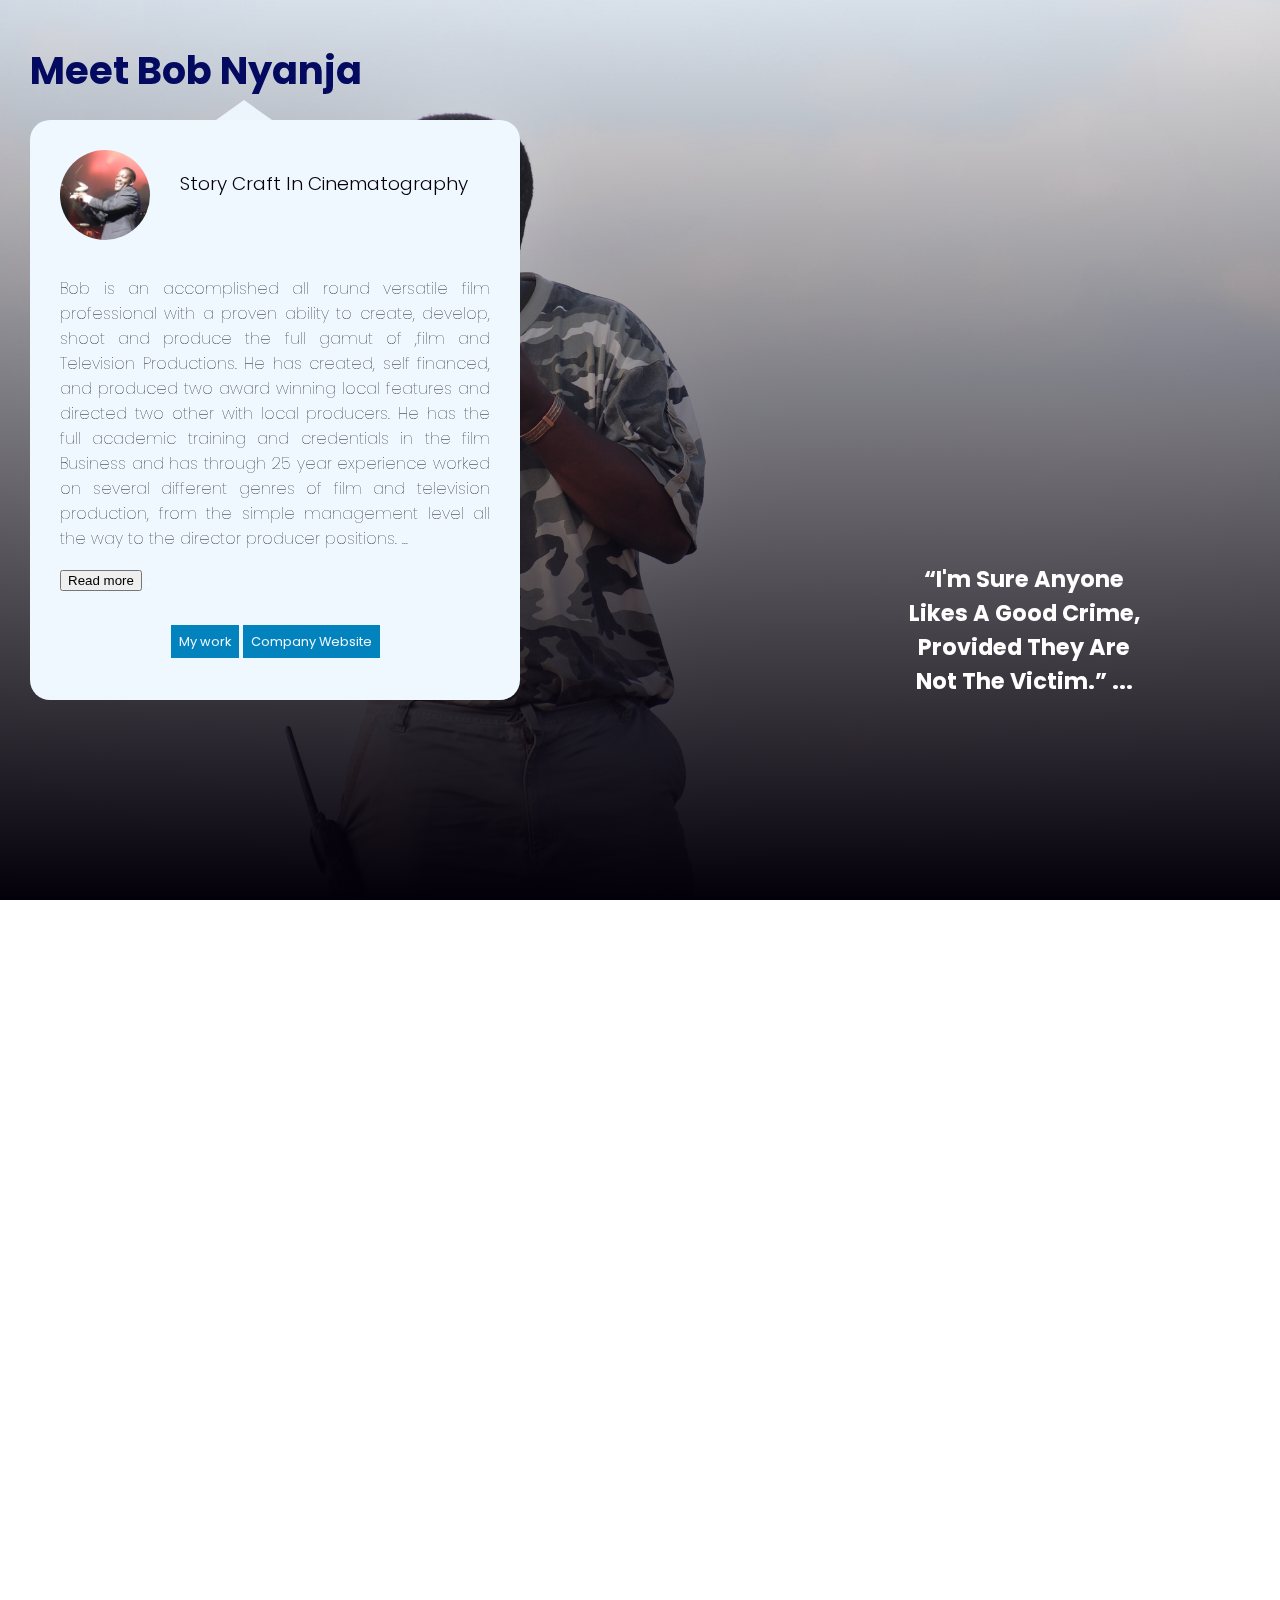
==== commit 46aab77d: "separate video minimize loading" ====
--- a/index.html
+++ b/index.html
@@ -12,30 +12,7 @@
 <body>
 
     <header>
-       <div id="playerly">
-        <div id="playerwraper">
-            <div class="player">
-            
-                <video class="player__video viewer" src="short.mp4"></video>
-            
-                <div class="player__controls">
-                  <div class="progress">
-                   <div class="progress__filled"></div>
-                  </div>
-                  <button class="player__button toggle" title="Toggle Play">►</button>
-                  <input type="range" name="volume" class="player__slider" min="0" max="1" step="0.05" value="1">
-                  <input type="range" name="playbackRate" class="player__slider" min="0.5" max="2" step="0.1" value="1">
-                  <button data-skip="-10" class="player__button">« 10s</button>
-                  <button data-skip="25" class="player__button">25s »</button>
-                  <button class="player__button player__fullscreen" title="fullscreen">⧉</button>
-                </div>
-              </div>
-        </div>
-
-       </div>
-       
-          <Label id="pauseMontage" onclick="pauseMontage()">close</Label>
-          
+
         <!-- <h1>I'm sure anyone who likes a good crime, provided it is not the victim.</h1> -->
         <h2>Meet Bob Nyanja</h2>
         <h1>“I'm sure anyone likes a good crime, provided they are not the victim.” ...</h1>
@@ -87,7 +64,7 @@
                 </div>
                 <div class="checkout">
                     <div id="loader"></div>
-                    <a onclick="playMontage()" class="acheck">My work</a>
+                    <a href="./video.html" target="_blank" class="acheck">My work</a>
                     <a target="_blank" href="https://cinematic-kenya.com" class="acheck">Company Website</a>
                 </div>
             </div>
--- a/style.css
+++ b/style.css
@@ -118,9 +118,7 @@
 
 
 
-#playerly{
-    display: none;
-}
+
 
 #playerwraper {
     margin: 0;
@@ -616,6 +614,7 @@
 }  */
 .icons{
     padding: 30px;
+    margin-top: 15%;
 }
 .cont-left{
     padding-left: 30px;
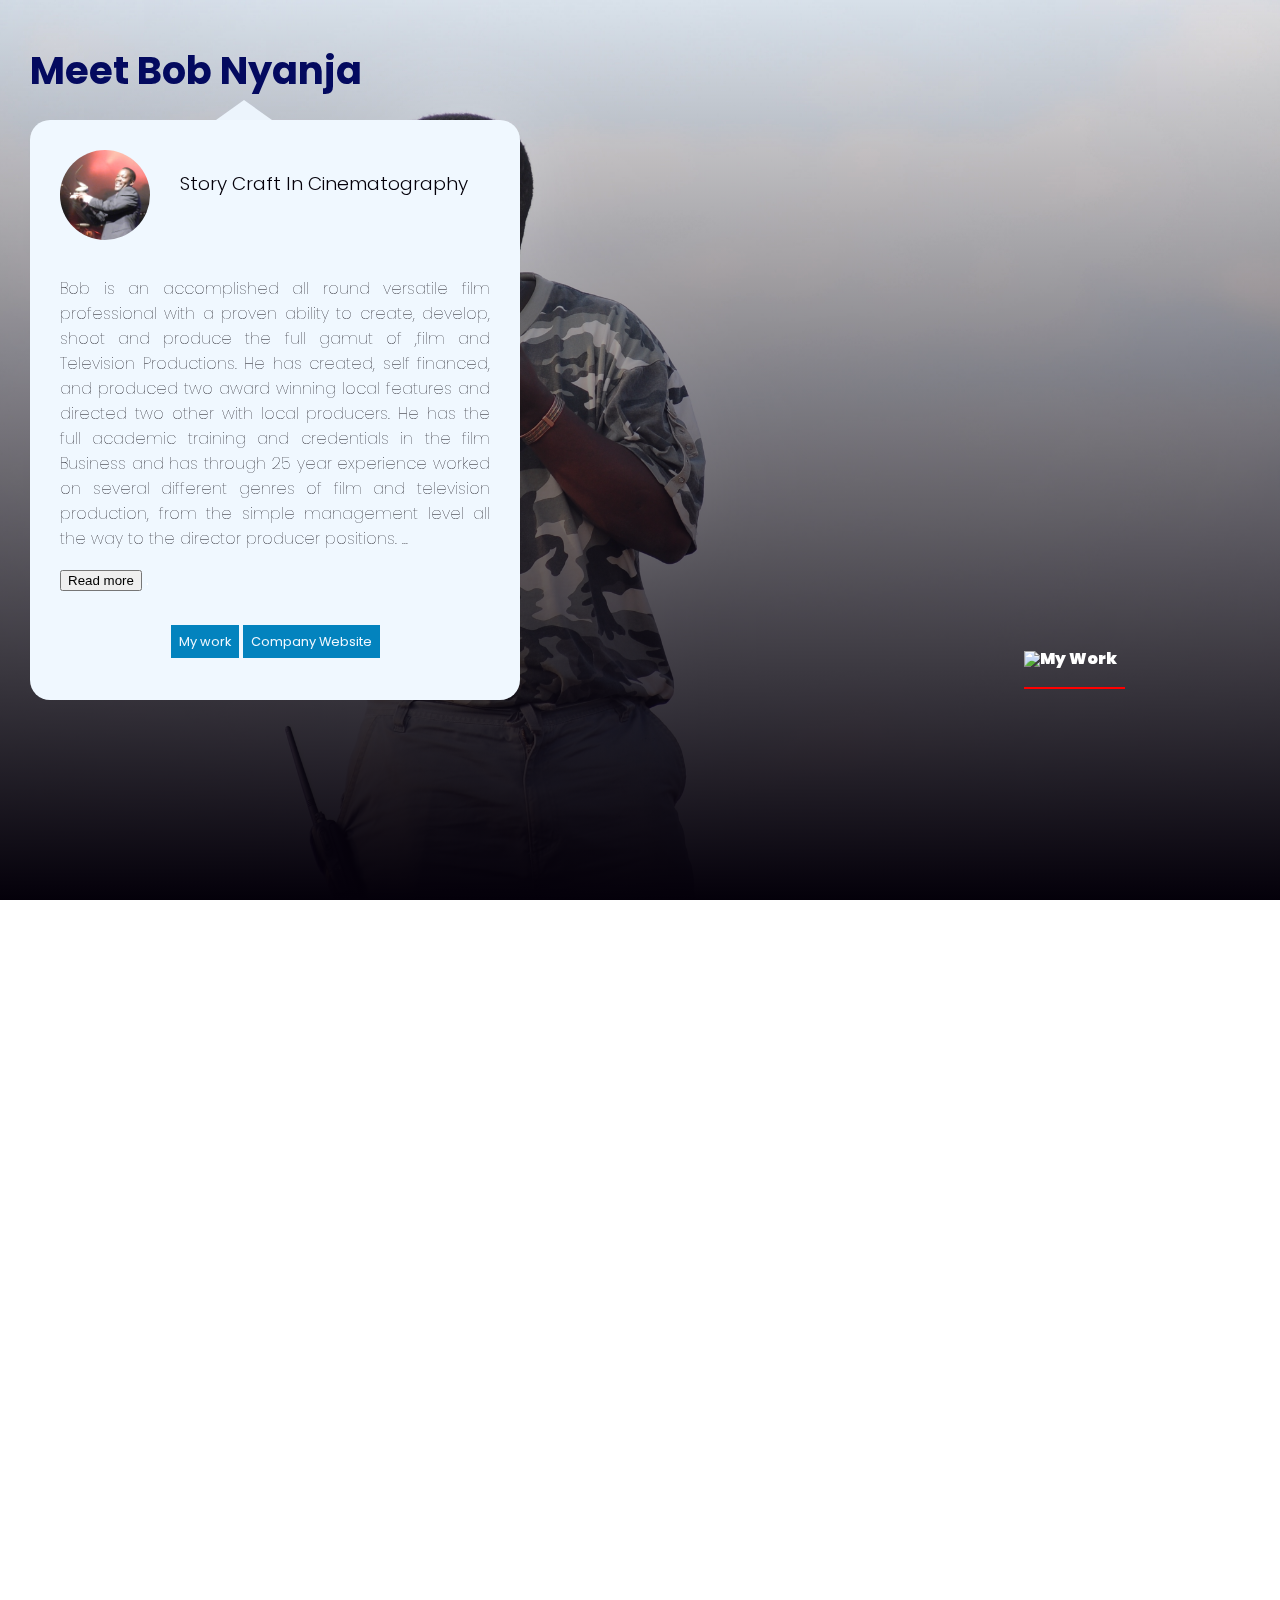
==== commit 7d587b35: "update 3.0" ====
--- a/index.html
+++ b/index.html
@@ -6,7 +6,7 @@
     <meta name="viewport" content="width=device-width, initial-scale=1.0" />
     <title>Bob Nyanja | Director producer and storycraft cinematographer</title>
     <link rel="stylesheet" href="style.css" />
-    
+   
 </head>
 
 <body>
@@ -15,7 +15,9 @@
 
         <!-- <h1>I'm sure anyone who likes a good crime, provided it is not the victim.</h1> -->
         <h2>Meet Bob Nyanja</h2>
-        <h1>“I'm sure anyone likes a good crime, provided they are not the victim.” ...</h1>
+        <a href="video.html" target="_blank">
+            <div class="play"> <img src="https://img.icons8.com/ios-filled/50/fa314a/play--v2.png"/> <p style='margin-right: 8px;'>My work</p> </div>
+            </a>
 
         <div id="drop" >
             <div class="drop-center">
@@ -94,7 +96,7 @@
 
 
         <div class="items-wrapper">
-            <div class="item" id="sanergy"><img src="https://img.icons8.com/nolan/64/tv.png"/>
+            <div class="item" id="accelerators"><img src="https://img.icons8.com/nolan/64/tv.png"/>
             <h2>Tv-shows</h2>
             </div>
             <div class="item" id="educate">
@@ -105,7 +107,7 @@
                 <img src="https://img.icons8.com/nolan/64/film-reel.png"/>
                 <h2>Films</h2>
             </div>
-            <div class="item" id="accelerators">
+            <div class="item" id="sanergy">
                 <img src="https://img.icons8.com/nolan/64/commercial.png"/>
                 <h2>Commercials</h2>
             </div>
--- a/style.css
+++ b/style.css
@@ -62,28 +62,36 @@
 
 header::before {
     content: "";
-    position: absolute;
-    top: 0;
-    left: 0;
-    right: 0;
-    bottom: 0;
-    display: block;
-    background-size: contain, cover;
-    transform-origin: center center 0;
+    position: absolute; top: 0;
+    left: 0; right: 0; bottom: 0; display: block;
+    background-size: contain, cover; transform-origin: center center 0;
     transform: translateZ(-1px) scale(2);
-    z-index: -1;
-    min-height: 100vh;
-    background-image:
+    z-index: -1;  min-height: 100vh;  background-image:
     linear-gradient(to bottom, rgba(245, 246, 252, 0),rgb(4, 0, 10)),
     url("./images/BoBnyanja.jpg");
-    background-position: center;
-    background-size:cover;
-    animation: pic 10s linear;
-    animation-fill-mode: forwards;
-
-
-    
-}
+    background-position:center; background-size:cover;
+    animation: pic 10s linear;  animation-fill-mode: forwards;  
+}
+
+
+.play{
+  position: absolute; display: flex; width:auto;
+  align-items: center;justify-content:flex-start;
+  height: auto; top: 70%; left: 80%;
+  text-transform: capitalize;
+  font-size: 1em; font-weight: 900;
+  overflow: visible;
+  color: white; border-bottom: solid 2px red;
+  animation:load 5s infinite;;
+}
+@keyframes load{
+  0%{}
+  10%{border-bottom: solid 2px white; }
+
+  100%{border-bottom: 0;color: maroon;}
+}
+
+
 #drop{
     position:absolute;
     width: 400px;
@@ -111,8 +119,6 @@
 
 font-size:1em;
 text-transform: lowercase;
-
-
 }
 /* player config secction */
 
@@ -394,33 +400,43 @@
 
 @keyframes pic{
     0%{
-        background-position: 20%;
-    
-    }
+        background-position: 10px;
+    
+    }
+   
     25%{
-        background-position: 70%;
+        background-position: 70px;
         
     }
     50%{
         /* opacity: .6; */
+        
     }
     65%{
-        background-position: 100%;
+        background-position: 500px;
     }
     75%{
-        opacity:0;
+        opacity:0.1;
+      
    
     }
     80%{
+      
         background-image: url('./images/bob photo.jpg');
+       
     }
     90%{
+       
+     
+       
+    }
+    100%{
+     
+        background-color: transparent;
+        background-position: 300px ;
         opacity:1;
+        
        
-    }
-    100%{
-        
-        background-color: transparent;
     }
 }
 
@@ -593,6 +609,7 @@
     font-size: 2.4em;
     color: #040a5f;
 }
+
 #kmain-item{flex:2; color: white;}
 .company{
   padding-left: 5%;
@@ -712,27 +729,6 @@
   }
 
 
-
-/*
-
-@keyframes coloringthislife{
-    0%{
-        
-         transform:translateX(0%) 
-    }
-    50%{
-             transform:translateY(20%) 
-    }
-   
-    
-    100%{
-             transform:translateX(2px) 
-    }
-}
-*/
-
-
-
 @media(max-width:760px){
     header::before{
         
@@ -756,15 +752,17 @@
         
         
     }
-    .items-wrapper{
-      display: inline;
-    }
+   .item{
+     padding: 10px;
+     text-align: center;
+   }
     .modal{
-        margin-left: -25px;
-        height: 400px;
-    
-    }
-    .items-wrapper h2{font-weight: 900;font-size: .6em;transform: scale(.6);}
+        margin: auto;
+        height: auto;
+    
+    }.items-wrapper{height: auto;}
+    .items-wrapper h2{font-weight: 300;font-size: .3em;transform: scale(.5);width:100%;}
+    .items-wrapper img{width:40px;height: 40px;}
    
     #pauseMontage{ 
         top:70%;
@@ -782,7 +780,9 @@
     .flat{
         width: 300px;
         transform: rotateX(-48deg);
-        height: 200px
+        height: 200px;
+        margin: auto;
+
     }
     #slider{
         height: 200px;
@@ -804,7 +804,7 @@
     }
     #kmain-item{
       
-      background-color: #040a5f;
+      background-color:#040a5f;
    margin: 4px;
       height: 200px;
       padding: 10px;
